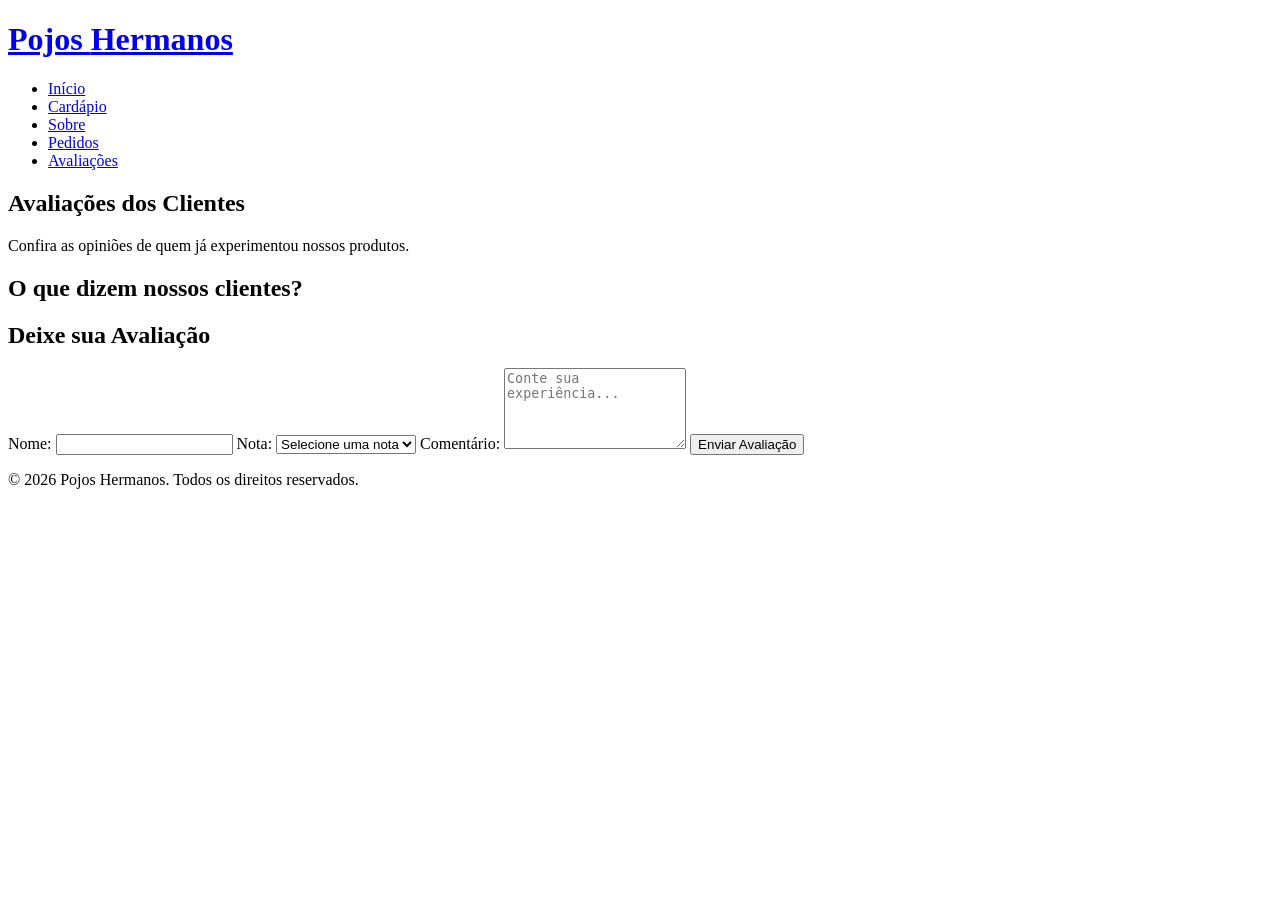
==== PAGES/avaliacoes.html @ f95c216b "feat: adiciona páginas de pedidos e avaliações e atualiza navegação" ====
<!doctype html>
<html lang="pt-br">
  <head>
    <meta charset="UTF-8" />
    <meta name="viewport" content="width=device-width, initial-scale=1.0" />
    <title>Avaliações | Pojos Hermanos</title>
    <link rel="stylesheet" href="../css/style.css" />
  </head>

  <body>
    <header>
      <div class="logo">
        <a href="../index.html">
          <h1>Pojos <span>Hermanos</span></h1>
        </a>
      </div>

      <nav>
        <ul>
          <li><a href="../index.html">Início</a></li>
          <li><a href="cardapio.html">Cardápio</a></li>
          <li><a href="sobre.html">Sobre</a></li>
          <li><a href="pedido.html">Pedidos</a></li>
          <li><a href="avaliacoes.html">Avaliações</a></li>
        </ul>
      </nav>
    </header>

    <main>
      <section class="titulo-avaliacoes">
        <h2>Avaliações dos Clientes</h2>
        <p>Confira as opiniões de quem já experimentou nossos produtos.</p>
      </section>

      <section class="avaliacoes">
        <h2>O que dizem nossos clientes?</h2>

        <div class="lista-avaliacoes">
          <!-- As avaliações dos clientes serão exibidas aqui -->
        </div>
      </section>

      <section class="nova-avaliacao">
        <h2>Deixe sua Avaliação</h2>

        <form action="#" method="post">
          <label for="nome">Nome:</label>
          <input type="text" id="nome" name="nome" required />

          <label for="nota">Nota:</label>
          <select id="nota" name="nota" required>
            <option value="">Selecione uma nota</option>
            <option value="5">5 estrelas</option>
            <option value="4">4 estrelas</option>
            <option value="3">3 estrelas</option>
            <option value="2">2 estrelas</option>
            <option value="1">1 estrela</option>
          </select>

          <label for="comentario">Comentário:</label>
          <textarea
            id="comentario"
            name="comentario"
            rows="5"
            placeholder="Conte sua experiência..."
          ></textarea>

          <button type="submit">Enviar Avaliação</button>
        </form>
      </section>
    </main>

    <footer>
      <p>&copy; 2026 Pojos Hermanos. Todos os direitos reservados.</p>
    </footer>
  </body>
</html>
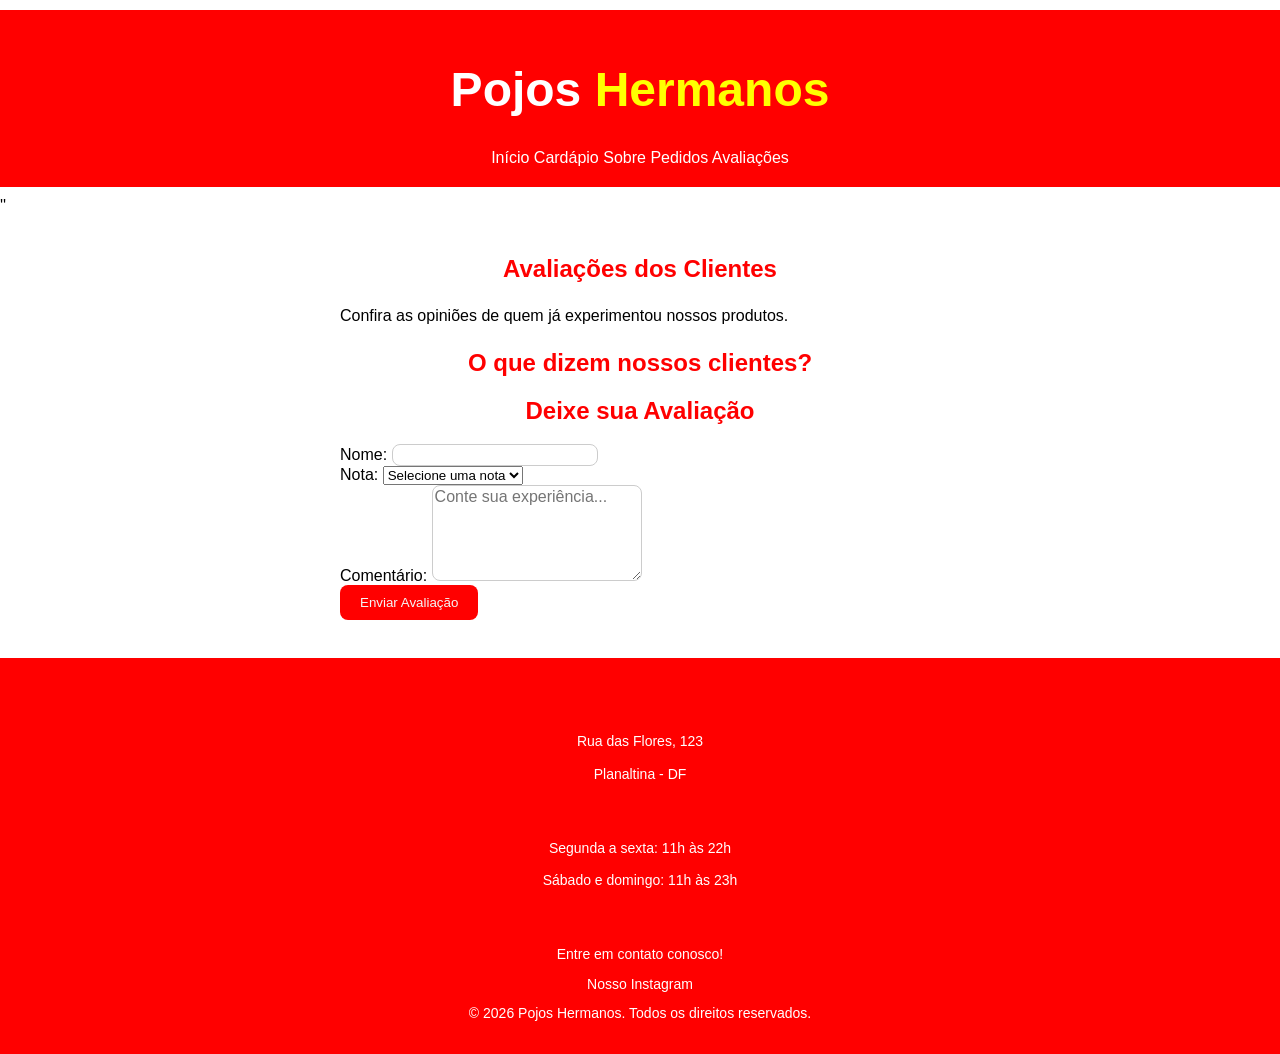
==== commit 2892c651: "feat: restrtuturação index e add css (cabeçalho e rodapé)" ====
--- a/PAGES/avaliacoes.html
+++ b/PAGES/avaliacoes.html
@@ -4,7 +4,7 @@
     <meta charset="UTF-8" />
     <meta name="viewport" content="width=device-width, initial-scale=1.0" />
     <title>Avaliações | Pojos Hermanos</title>
-    <link rel="stylesheet" href="../css/style.css" />
+    <link rel="stylesheet" href="../CSS/style.css" />
   </head>
 
   <body>
@@ -15,18 +15,16 @@
         </a>
       </div>
 
-      <nav>
-        <ul>
-          <li><a href="../index.html">Início</a></li>
-          <li><a href="cardapio.html">Cardápio</a></li>
-          <li><a href="sobre.html">Sobre</a></li>
-          <li><a href="pedido.html">Pedidos</a></li>
-          <li><a href="avaliacoes.html">Avaliações</a></li>
-        </ul>
+      <nav aria-label="Navegação principal">
+          <a href="../index.html">Início</a>
+          <a href="cardapio.html">Cardápio</a>
+          <a href="sobre.html">Sobre</a>
+          <a href="pedido.html">Pedidos</a>
+          <a href="avaliacoes.html">Avaliações</a>
       </nav>
     </header>
-
-    <main>
+''
+    <main class="avaliacao">
       <section class="titulo-avaliacoes">
         <h2>Avaliações dos Clientes</h2>
         <p>Confira as opiniões de quem já experimentou nossos produtos.</p>
@@ -46,7 +44,7 @@
         <form action="#" method="post">
           <label for="nome">Nome:</label>
           <input type="text" id="nome" name="nome" required />
-
+          <br>
           <label for="nota">Nota:</label>
           <select id="nota" name="nota" required>
             <option value="">Selecione uma nota</option>
@@ -56,7 +54,7 @@
             <option value="2">2 estrelas</option>
             <option value="1">1 estrela</option>
           </select>
-
+          <br>
           <label for="comentario">Comentário:</label>
           <textarea
             id="comentario"
@@ -64,13 +62,32 @@
             rows="5"
             placeholder="Conte sua experiência..."
           ></textarea>
-
+          <br>
           <button type="submit">Enviar Avaliação</button>
         </form>
+        <br>
       </section>
     </main>
 
     <footer>
+      <section>
+        <h3>Onde estamos?</h3>
+        <p>Rua das Flores, 123</p>
+        <p>Planaltina - DF</p>
+      </section>
+
+      <section>
+        <h3>Horário de funcionamento</h3>
+        <p>Segunda a sexta: 11h às 22h</p>
+        <p>Sábado e domingo: 11h às 23h</p>
+      </section>
+
+      <section>
+        <h3>Contato</h3>
+        <p>Entre em contato conosco!</p>
+        <a href="https://www.instagram.com/"> Nosso Instagram </a>
+      </section>
+
       <p>&copy; 2026 Pojos Hermanos. Todos os direitos reservados.</p>
     </footer>
   </body>
--- a/CSS/style.css
+++ b/CSS/style.css
@@ -0,0 +1,101 @@
+body {
+    font-family: Arial, Helvetica, sans-serif;
+    margin: 0;
+    color: black;
+    background-color: white;
+}
+
+h1,
+h2,
+h3 {
+    color: red;
+    text-align: center;
+}
+
+p {
+    line-height: 1.6;
+    margin: 10px 0;
+}
+
+header {
+    background-color: red;
+    color: white;
+    padding: 20px 0;
+    margin: 10px 0;
+    text-align: center;
+}
+
+header a {
+    text-decoration:none;
+    color: white;
+
+}
+
+footer {
+  color: white;
+  background-color: red;
+  text-align: center;
+  padding: 20px;
+  font-size: 14px;
+}
+
+footer a {
+    text-decoration: none;
+    color: white;
+}
+ 
+.logo {
+  text-decoration: none; /* Tira o sublinado do link */
+  font-family: Arial, Helvetica, sans-serif; /* Define a fonte da letra */
+  font-size: 24px; /* Define o tamanho da letra */
+  font-weight: bold; /* Coloca em negrito */
+  color: white; /* cor da letra */
+}
+
+.logo h1 {
+    color: white;
+}
+
+.logo span {
+  color: yellow;
+}
+
+nav {
+  text-align: center;
+  margin-top: 10px;
+}
+
+nav a:hover {
+  color: yellow;
+}
+
+input,
+textarea {
+  font-family: Arial, Helvetica, sans-serif;
+  font-size: 16px;
+  border: 1px #cccccc solid;
+  border-radius: 8px;
+  max-width: 100%;
+  box-sizing: border-box;
+  text-align: left;
+}
+
+input:focus,
+textarea:focus {
+  outline: 2px solid yellow;
+}
+
+button {
+  background-color: red;
+  color: #f5f5f5;
+  border: none;
+  border-radius: 8px;
+  padding: 10px 20px;
+  cursor: pointer;
+}
+
+.avaliacao {
+  max-width: 600px;
+  margin: 0 auto;
+  padding: 20px;
+}
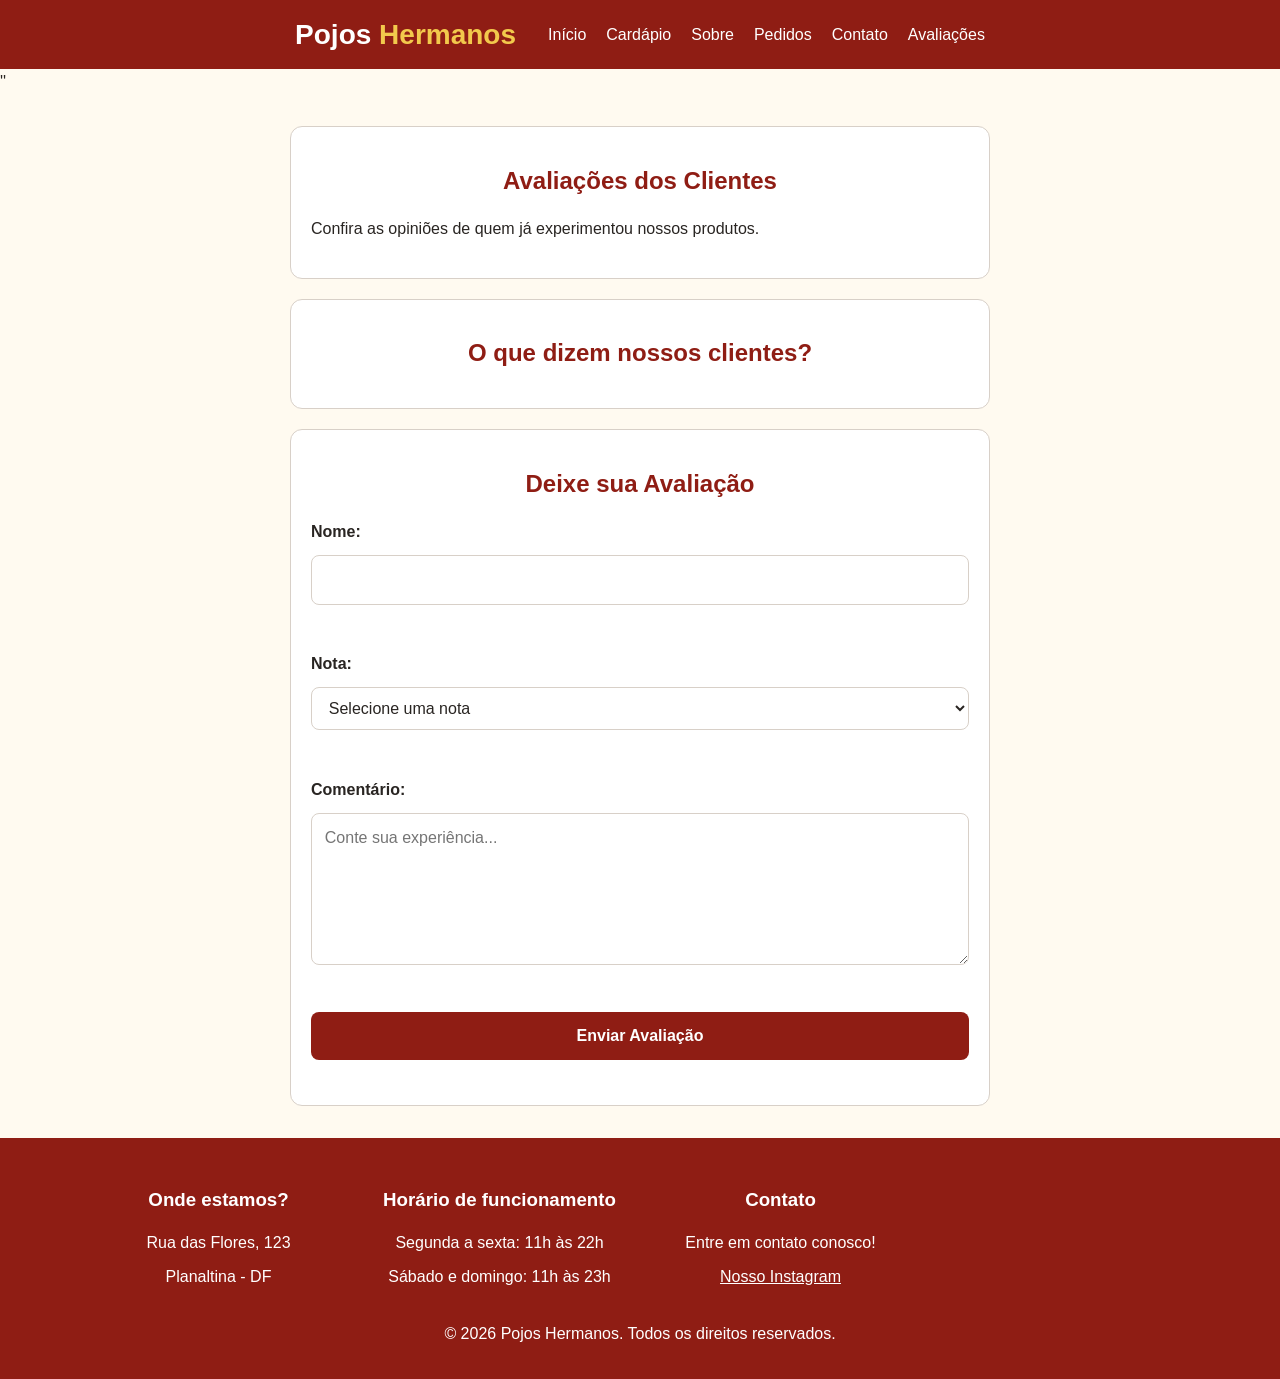
==== commit 8be6579b: "feat: add novos elementos css geral" ====
--- a/PAGES/avaliacoes.html
+++ b/PAGES/avaliacoes.html
@@ -20,6 +20,7 @@
           <a href="cardapio.html">Cardápio</a>
           <a href="sobre.html">Sobre</a>
           <a href="pedido.html">Pedidos</a>
+          <a href="contato.html">Contato</a>
           <a href="avaliacoes.html">Avaliações</a>
       </nav>
     </header>
--- a/CSS/style.css
+++ b/CSS/style.css
@@ -1,101 +1,323 @@
+/* Variaveis centralizam cores e largura maxima para facilitar ajustes visuais. */
+:root {
+  color-scheme: light;
+  --color-primary: #8f1d14; /* Vermelho usado em cabecalhos, botoes e titulos. */
+  --color-primary-dark: #68150f; /* Tom mais escuro para o hover dos botoes. */
+  --color-accent: #f2c94c; /* Dourado para destaque e foco por teclado. */
+  --color-background: #fffaf0; /* Fundo levemente quente da pagina. */
+  --color-surface: #ffffff; /* Fundo dos cartoes e cor de texto sobre vermelho. */
+  --color-text: #292522; /* Cor principal dos textos. */
+  --color-muted: #625a54; /* Tom auxiliar para textos secundarios, se necessario. */
+  --color-border: #d8d0c8; /* Borda suave dos campos e cartoes. */
+  --content-width: 1100px; /* Evita que o conteudo fique largo demais em telas grandes. */
+}
+
+/* Inclui borda e preenchimento no tamanho declarado de todos os elementos. */
+* {
+  box-sizing: border-box;
+}
+
+/* Define a tipografia, as cores gerais e o espacamento entre linhas do site. */
 body {
-    font-family: Arial, Helvetica, sans-serif;
-    margin: 0;
-    color: black;
-    background-color: white;
-}
-
+  margin: 0;
+  background-color: var(--color-background);
+  color: var(--color-text);
+  font-family: Arial, Helvetica, sans-serif;
+  line-height: 1.6;
+}
+
+/* Centraliza o conteudo e limita sua largura; o espaco lateral evita encostar na tela. */
+main {
+  width: min(var(--content-width), 100% - 2rem);
+  margin: 2rem auto;
+}
+
+/* Padroniza a cor e a altura das linhas dos titulos. */
 h1,
 h2,
 h3 {
-    color: red;
-    text-align: center;
-}
-
+  color: var(--color-primary);
+  line-height: 1.2;
+}
+
+/* Centraliza apenas os titulos principais, sem afetar h3 de cartoes. */
+h1,
+h2 {
+  text-align: center;
+}
+
+/* Mantem os paragrafos legiveis e cria espaco abaixo de cada um. */
 p {
-    line-height: 1.6;
-    margin: 10px 0;
-}
-
+  margin: 0 0 1rem;
+}
+
+/* Define uma cor padrao para links fora das areas com fundo vermelho. */
+a {
+  color: var(--color-primary);
+}
+
+/* Escurece os links ao passar o mouse, sinalizando que podem ser acionados. */
+a:hover {
+  color: var(--color-primary-dark);
+}
+
+/* Organiza a marca e a navegacao em linha, quebrando em telas menores.
+   O fundo vermelho e o espaco interno destacam o cabecalho. */
 header {
-    background-color: red;
-    color: white;
-    padding: 20px 0;
-    margin: 10px 0;
-    text-align: center;
-}
-
-header a {
-    text-decoration:none;
-    color: white;
-
-}
-
+  display: flex;
+  flex-wrap: wrap;
+  align-items: center;
+  justify-content: center;
+  gap: 0.75rem 2rem;
+  margin: 0;
+  padding: 1rem max(1rem, calc((100% - var(--content-width)) / 2));
+  background-color: var(--color-primary);
+  color: var(--color-surface);
+  text-align: center;
+}
+
+/* Remove o sublinhado da marca e mantem marca/navegacao legiveis no fundo vermelho. */
+.logo a,
+header nav a {
+  color: var(--color-surface);
+  text-decoration: none;
+}
+
+/* Ajusta o titulo da marca para nao ter margem padrao nem ocupar tamanho excessivo. */
+.logo h1 {
+  margin: 0;
+  color: var(--color-surface);
+  font-size: 1.75rem;
+}
+
+/* Usa dourado para destacar a segunda parte do nome. */
+.logo span {
+  color: var(--color-accent);
+}
+
+/* Distribui os links do menu e permite que eles quebrem para outra linha. */
+nav {
+  display: flex;
+  flex-wrap: wrap;
+  justify-content: center;
+  gap: 0.5rem 1.25rem;
+}
+
+/* Aumenta a area vertical clicavel dos links da navegacao. */
+header nav a {
+  padding: 0.35rem 0;
+}
+
+/* Destaca os links da navegacao sem perder contraste com o fundo. */
+header nav a:hover {
+  color: var(--color-accent);
+}
+
+/* Cria colunas adaptaveis para as secoes do rodape.
+   Em telas estreitas, a grade reduz automaticamente o numero de colunas. */
 footer {
-  color: white;
-  background-color: red;
-  text-align: center;
-  padding: 20px;
-  font-size: 14px;
-}
-
+  display: grid;
+  grid-template-columns: repeat(auto-fit, minmax(min(100%, 220px), 1fr));
+  gap: 1.5rem;
+  padding: 2rem max(1rem, calc((100% - var(--content-width)) / 2));
+  background-color: var(--color-primary);
+  color: var(--color-surface);
+  text-align: center;
+}
+
+/* Mantem titulos e links do rodape claros sobre o fundo vermelho. */
+footer section h3,
 footer a {
-    text-decoration: none;
-    color: white;
-}
- 
-.logo {
-  text-decoration: none; /* Tira o sublinado do link */
-  font-family: Arial, Helvetica, sans-serif; /* Define a fonte da letra */
-  font-size: 24px; /* Define o tamanho da letra */
-  font-weight: bold; /* Coloca em negrito */
-  color: white; /* cor da letra */
-}
-
-.logo h1 {
-    color: white;
-}
-
-.logo span {
-  color: yellow;
-}
-
-nav {
-  text-align: center;
-  margin-top: 10px;
-}
-
-nav a:hover {
-  color: yellow;
-}
-
+  color: var(--color-surface);
+}
+
+/* Reduz o espaco dos paragrafos do rodape para deixá-lo mais compacto. */
+footer p {
+  margin-bottom: 0.5rem;
+}
+
+/* Faz o aviso de direitos autorais ocupar toda a linha da grade. */
+footer > p {
+  grid-column: 1 / -1;
+  margin: 0;
+}
+
+/* Destaca a apresentacao inicial com fundo vermelho, texto centralizado e cantos arredondados. */
+#inicio {
+  padding: clamp(2rem, 7vw, 5rem) 1.5rem;
+  border-radius: 12px;
+  background-color: var(--color-primary);
+  color: var(--color-surface);
+  text-align: center;
+}
+
+/* Garante que o titulo e o link da apresentacao inicial contrastem com o fundo vermelho. */
+#inicio h1,
+#inicio a {
+  color: var(--color-surface);
+}
+
+/* Mostra o link principal como item separado e com peso visual maior. */
+#inicio a {
+  display: inline-block;
+  margin-top: 0.5rem;
+  font-weight: 700;
+}
+
+/* Separa a secao do cardapio da apresentacao inicial. */
+#cardapio {
+  margin-top: 2rem;
+}
+
+/* Aparencia compartilhada das caixas de conteudo nas paginas.
+   O fundo branco, a borda e o arredondamento distinguem cada bloco do fundo geral. */
+#cardapio article,
+.Cardapio article,
+.avaliacao > section,
+.resumo-pedido,
+#contato,
+#localizacao,
+#ConteinerFormContato,
+#sobre {
+  padding: 1.25rem;
+  border: 1px solid var(--color-border);
+  border-radius: 12px;
+  background-color: var(--color-surface);
+}
+
+/* Separa os itens do cardapio da pagina inicial. */
+#cardapio article {
+  margin: 1rem 0;
+}
+
+/* Exibe os produtos em colunas; cada coluna tem largura minima e se adapta ao espaco. */
+.Cardapio {
+  display: grid;
+  grid-template-columns: repeat(auto-fit, minmax(min(100%, 260px), 1fr));
+  gap: 1.25rem;
+}
+
+/* Remove margens extras dos artigos para que o espacamento seja controlado pela grade. */
+.Cardapio article {
+  margin: 0;
+}
+
+/* Ajusta as imagens dos produtos ao cartao sem distorcer; object-fit recorta quando preciso. */
+.Cardapio img {
+  display: block;
+  width: 100%;
+  max-height: 240px;
+  border-radius: 8px;
+  object-fit: cover;
+}
+
+/* Centraliza o nome dos produtos na pagina de cardapio. */
+.Cardapio article h3 {
+  text-align: center;
+}
+
+/* Limita a largura do conteudo de avaliacoes para facilitar a leitura. */
+.avaliacao {
+  max-width: 700px;
+}
+
+/* Cria separacao entre os blocos de avaliacao e formulario. */
+.avaliacao > section {
+  margin-bottom: 1.25rem;
+}
+
+/* Organiza campos de formularios em coluna com espacamento consistente. */
+.avaliacao form,
+#FormContato {
+  display: grid;
+  gap: 0.65rem;
+}
+
+/* Destaca os rotulos para deixar claro a qual campo pertencem. */
+label {
+  font-weight: 700;
+}
+
+/* Aplica o mesmo tamanho, tipografia, borda e fundo aos campos de formularios.
+   width: 100% permite preencher o container; max-width impede ultrapassa-lo. */
 input,
+textarea,
+select {
+  width: 100%;
+  max-width: 100%;
+  padding: 0.7rem 0.8rem;
+  border: 1px solid var(--color-border);
+  border-radius: 8px;
+  background-color: var(--color-surface);
+  color: var(--color-text);
+  font: inherit;
+}
+
+/* Deixa a area de texto confortavel e permite ao usuario aumentar sua altura. */
 textarea {
-  font-family: Arial, Helvetica, sans-serif;
-  font-size: 16px;
-  border: 1px #cccccc solid;
+  min-height: 8rem;
+  resize: vertical;
+}
+
+/* Padroniza botoes principais com cor, espacamento, cantos e cursor de clique. */
+button {
+  padding: 0.7rem 1.2rem;
+  border: 0;
   border-radius: 8px;
-  max-width: 100%;
-  box-sizing: border-box;
-  text-align: left;
-}
-
-input:focus,
-textarea:focus {
-  outline: 2px solid yellow;
-}
-
-button {
-  background-color: red;
-  color: #f5f5f5;
-  border: none;
-  border-radius: 8px;
-  padding: 10px 20px;
+  background-color: var(--color-primary);
+  color: var(--color-surface);
+  font: inherit;
+  font-weight: 700;
   cursor: pointer;
 }
 
-.avaliacao {
-  max-width: 600px;
-  margin: 0 auto;
-  padding: 20px;
-}+/* Corrige a cor dos links que estao dentro dos botoes, inclusive no hover.
+   Assim o texto branco continua legivel sobre o fundo vermelho. */
+button a,
+button a:hover {
+  color: var(--color-surface);
+  text-decoration: none;
+}
+
+/* Escurece o botao ao passar o mouse para indicar interacao. */
+button:hover {
+  background-color: var(--color-primary-dark);
+}
+
+/* Exibe contorno bem visivel ao navegar usando teclado (por exemplo, com Tab). */
+:focus-visible {
+  outline: 3px solid var(--color-accent);
+  outline-offset: 3px;
+}
+
+/* Reforca a borda dos campos durante o foco, sem remover o contorno acessivel global. */
+input:focus-visible,
+textarea:focus-visible,
+select:focus-visible {
+  border-color: var(--color-primary);
+}
+
+/* Ajustes para celulares: empilha o cabecalho e reduz margens laterais e espacamentos. */
+@media (max-width: 600px) {
+  header {
+    flex-direction: column;
+    padding: 1rem;
+  }
+
+  nav {
+    gap: 0.35rem 0.9rem;
+  }
+
+  main {
+    width: min(100% - 1.25rem, var(--content-width));
+    margin: 1.25rem auto;
+  }
+}
+
+/* Anima cores somente quando o sistema do usuario nao pede movimento reduzido. */
+@media (prefers-reduced-motion: no-preference) {
+  a,
+  button {
+    transition: color 150ms ease, background-color 150ms ease;
+  }
+}
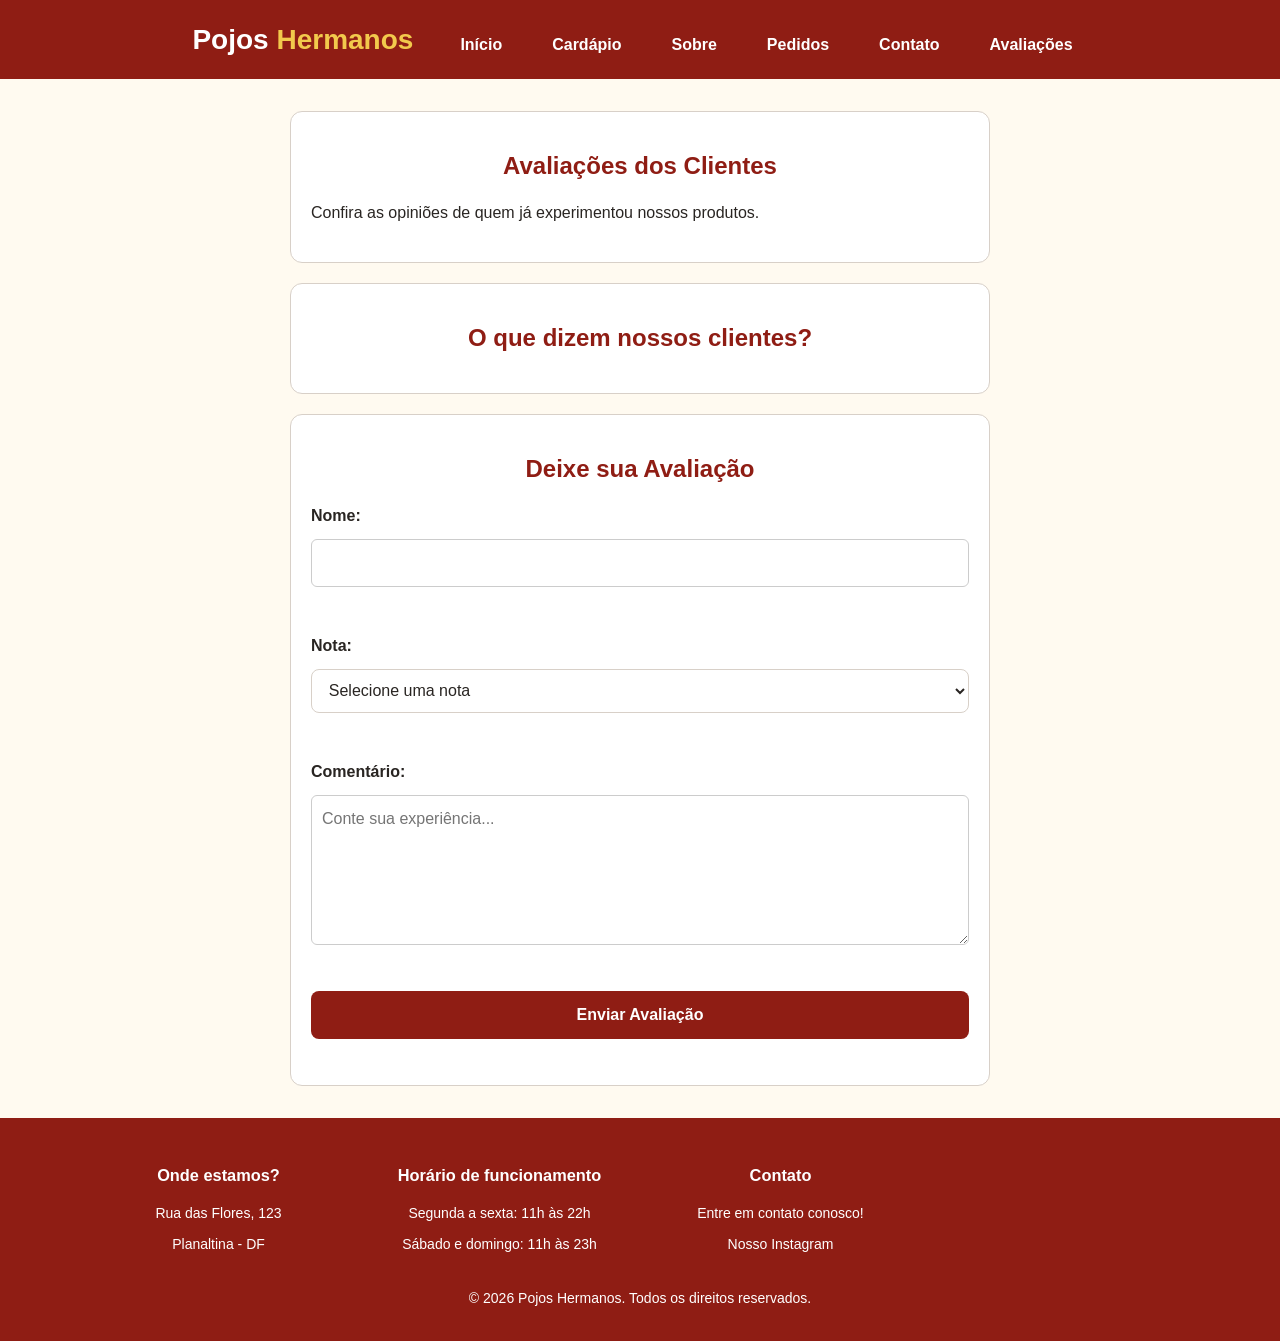
==== commit 3cbceb42: "recuperando I5 E I2" ====
--- a/PAGES/avaliacoes.html
+++ b/PAGES/avaliacoes.html
@@ -5,6 +5,7 @@
     <meta name="viewport" content="width=device-width, initial-scale=1.0" />
     <title>Avaliações | Pojos Hermanos</title>
     <link rel="stylesheet" href="../CSS/style.css" />
+     <script src="function.js"></script>
   </head>
 
   <body>
@@ -24,7 +25,7 @@
           <a href="avaliacoes.html">Avaliações</a>
       </nav>
     </header>
-''
+
     <main class="avaliacao">
       <section class="titulo-avaliacoes">
         <h2>Avaliações dos Clientes</h2>
@@ -92,4 +93,7 @@
       <p>&copy; 2026 Pojos Hermanos. Todos os direitos reservados.</p>
     </footer>
   </body>
+
 </html>
+
+</html>
--- a/CSS/style.css
+++ b/CSS/style.css
@@ -1,3 +1,248 @@
+
+/* CONFIGURAÇÕES GERAIS */
+
+body {
+    font-family: Arial, Helvetica, sans-serif;
+    margin:0;
+    padding: 0;
+    color:black;
+    background-color: white;
+}
+
+h1,h2,h3 {
+    color:#1a4db3;
+    text-align: center;
+}
+
+p {
+    line-height: 1.6;
+    margin:10px 0;
+}
+
+header {
+    display: flex; /* Ativa o Flexbox */
+    justify-content: space-between; /* Logo de um canto e menu de outro */
+    align-items: center; /* Alinha os itens no meio na vertical */
+    background-color: #1a4db3;
+    color: white;
+    padding: 10px 20px;
+}
+
+.logo a {
+    text-decoration: none; 
+    color: white; 
+    font-size: 24px; 
+    font-weight: bold;
+}
+
+.logo span {color: #ff6a00}
+
+nav.menu {
+    text-align: center; 
+    margin-top: 10px;
+}
+
+nav.menu a{
+    color: white; 
+    text-decoration: none; 
+    margin: 0 15px; 
+    font-weight: bold;
+}
+
+nav.menu a:hover {
+    color: #ff6a00; 
+}
+
+nav.menu .ativo {
+    color: darkorange;
+    font-weight: bold;
+}
+
+.menu{
+    display: flex; /*Links ficam em linha */
+    gap:15px; /*Espaço entre os links */
+}
+
+footer{
+    color: white;
+    background-color: #1a4db3;
+    text-align: center;
+    padding: 20px;
+    font-size: 14px;
+}
+
+footer a{
+    color:#ff6a00;
+    text-decoration: none;
+}
+
+/* CHAMAR E CONFIGURAR CLASS CRIADAS NO HTML */
+.logo{
+    text-decoration: none; /* tire o sublinado de link */
+    color: white; /* cor de texto: branco */
+    font-size: 24px;  /* tamanho de letra: 24 pixel */
+    font-weight: bold; /* texto em negrito */
+}
+
+.logo span {
+    color: #ff6a00
+}
+
+nav {
+    text-align: center;
+    margin-top: 10px;
+}
+
+nav a {
+    color:white;
+    text-decoration: none;
+    margin:0 15px;
+    font-weight: bold;
+}
+
+nav a:hover{
+    color:#ff6a00
+}
+
+.ativo {
+   color: darkorange; /* Cor de texto */
+   font-weight: bold;
+}
+
+/* SEÇÃO PRINCIPAL DA PÁGINA INÍCIO */
+.hero {
+    background-color: #f5f5f5;
+    text-align: center;
+    padding: 60px 20px;
+}
+
+.hero h1{
+    font-size: 36px;
+    color:#1a4db3;
+}
+
+.hero p {
+    font-size: 18px;
+    margin-bottom: 20px;
+}
+
+.btn-primario{
+    background-color: #ff6a00;
+    color:#f5f5f5;
+    text-decoration: none;
+    padding: 10px 20px;
+    border-radius: 8px;
+    display: inline-block;
+}
+
+.btn-secundario{
+    background-color: #f5f5f5;
+    color:#1a4db3;
+    text-decoration: none;
+    padding: 10px 20px;
+    border-radius: 8px;
+    border: 2px solid  #1a4db3;
+}
+
+.btn-primario:hover, .btn-secundario:hover{
+    opacity: 0.8; /* TRANSPARENCIA DO BOTÃO */
+}
+.btn_fazer_pedido {
+
+  margin-top: 10px;
+}
+
+.destaques {
+    padding: 30px 20px;
+}
+
+.card {
+    background-color: white;
+    margin:12px 0;
+    border:1px solid #dddddd;
+    border-radius: 8px;
+}
+
+
+/* PÁGINA CURSOS */
+.curso {
+    display: flex;
+    flex-direction: column;
+    background-color: white;
+    transition: 0.2s; /* Hover suave */
+    padding: 15px;
+    margin:15px;
+    border:1px solid #dddddd;
+    border-radius: 8px; 
+    text-align: center;
+    text-decoration: none;
+    color:black;
+}
+.curso:hover {
+    transform:translateY(-3px); /*Sobe um pouco */
+    box-shadow: 0 6px 14px rgba(0,0,0,0.12);/*Projeção de sombra */
+}
+
+.curso img {
+    width:100%; /* Ocupa toda a largura do card */
+    height: 140px; /* Altura padrão para todas imagens*/
+    object-fit: contain;/*Mostra a imagem INTEIRA */
+    background-color: #ffffff; /*Cor de fundo */
+    border-radius: 6px; /*Bordas arrendodas */
+    margin-top: 10px;/*Margem em cima da imagem */
+}
+
+/* PÁGINA CONTATO */
+input,textarea {
+    font-family: Arial, Helvetica, sans-serif;
+    font-size: 16px;
+    border: 1px solid #cccccc;
+    border-radius: 8px;
+    max-width: 100%;
+    box-sizing: border-box;
+}
+
+input:focus, textarea:focus{
+    outline:2px solid #1a4db3;
+}
+
+button{
+    background-color: #ff6a00;
+    color:#f5f5f5;
+    border-radius: 8px;
+    border:none;
+    padding: 10px 20px;
+    cursor:pointer;
+}
+
+#containerFormContato{
+    text-align: center;
+}
+
+.contatoForm{
+    max-width:500px;
+    margin:0 auto;
+    display:flex;
+    flex-direction:column;
+    gap:10px
+}
+
+.cadastro, .login{
+    padding: 40px 20px;
+}
+
+.loginForm,.cadastroForm {
+    max-width: 500px;
+    margin:0 auto;
+    background-color: #ffffff;
+    display: flex   ;
+    flex-direction: column;
+    padding: 30px;
+    border-radius: 8px;
+    box-shadow: 0 2px 8px rgba(0, 0, 0, 0.253);
+    gap: 10px;
+}
+
 /* Variaveis centralizam cores e largura maxima para facilitar ajustes visuais. */
 :root {
   color-scheme: light;
@@ -318,6 +563,43 @@
 @media (prefers-reduced-motion: no-preference) {
   a,
   button {
-    transition: color 150ms ease, background-color 150ms ease;
+    transition:
+      color 150ms ease,
+      background-color 150ms ease;
   }
-}
+
+
+  /* Contato */
+}
+.WhatsApp {
+    border: 1px #f5f5f5 solid;
+    border-radius: 8px;
+    margin: 10px;
+    padding: 15px ;
+    font-weight: 10px;
+    text-align: left;
+    font-size: large;
+    
+}
+.botao_wpp {
+    background-color: red;
+    border: none;
+
+}
+.botao_enviar_mensagem {
+    background-color: red;
+    border: none;
+
+
+}
+
+input, textarea {
+    font-family: Arial, sans-serif;
+    font-size: 16px;
+    padding: 10px;
+    border: 1px solid #ccc;
+    border-radius: 6px;
+    max-width: 100%;
+    box-sizing: border-box;
+}
+
